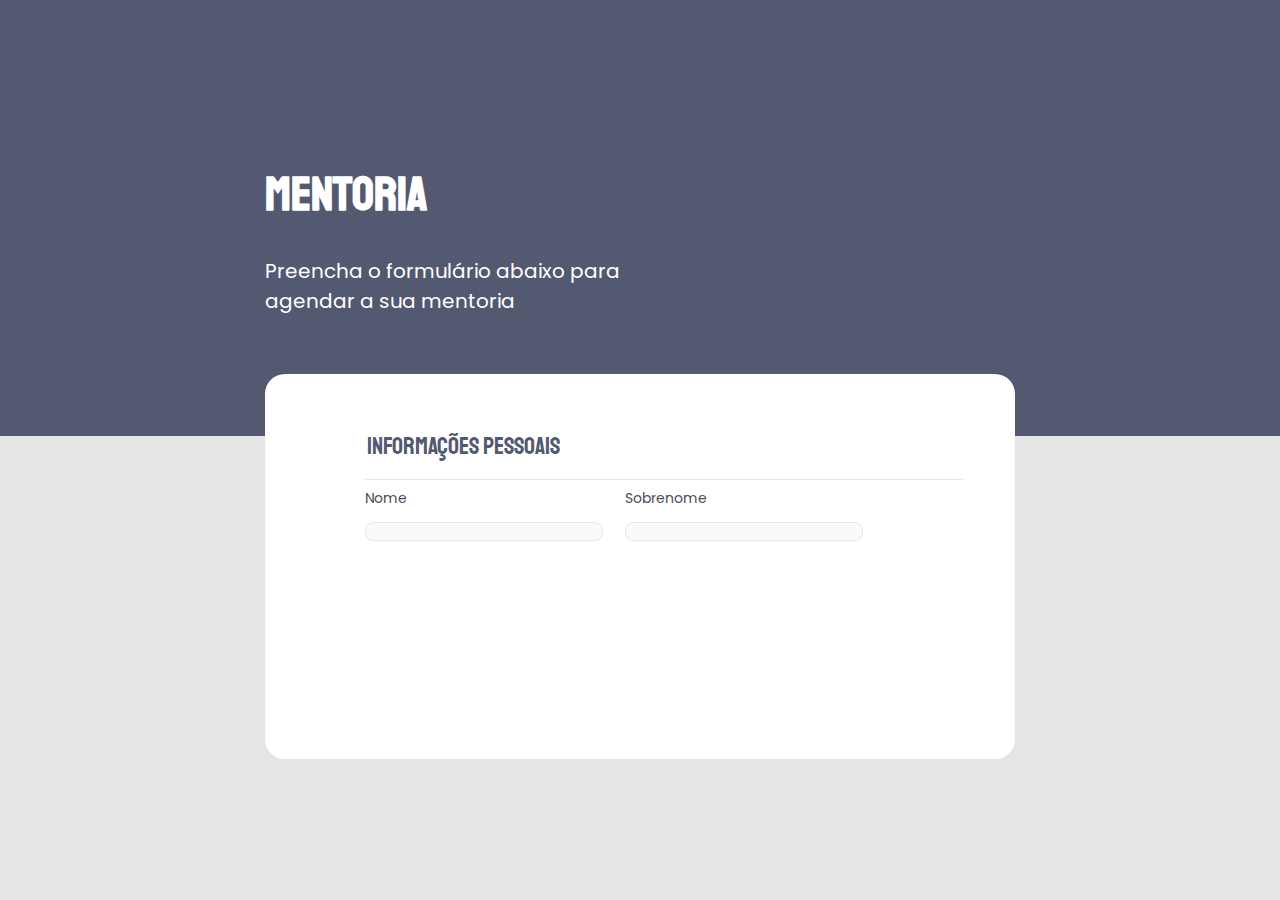
==== desafio-formulario/index.html @ 5db5f25b "add example desafio-formulario" ====
<!DOCTYPE html>
<html lang="en">
<head>
  <meta charset="UTF-8">
  <meta name="viewport" content="width=device-width, initial-scale=1.0">
  <title>Desafio formulário</title>
  <link rel="stylesheet" href="style.css">
  <link rel="preconnect" href="https://fonts.googleapis.com">
  <link rel="preconnect" href="https://fonts.gstatic.com" crossorigin>
  <link href="https://fonts.googleapis.com/css2?family=Poppins&family=Staatliches&display=swap" rel="stylesheet">
  
</head>
<body>
  <div class="page">
    <header>
    <h1>Mentoria</h1>
    <p>Preencha o formulário abaixo para agendar a sua mentoria</p>
  </header>
  <form>
    <fieldset>
      <legend>Informações Pessoais</legend>
      
      <div class="input-formulario">
        <div>
          <label for="name">Nome</label>
          <input type="text" id="name" name="name">
        </div>
        
        <div>
          <label for="lastname">Sobrenome</label>
          <input type="text" id="lastname">
        </div>
        
      </div>
    </fieldset>
  </form>
  </div>
  
</body>
</html>
---- desafio-formulario/style.css ----
body {
  font-family: 'Poppins', sans-serif;

  background: #E5E5E5;
}

body::before {
  content: '';
  width: 100%;
  height: 436px;

  position: absolute;
  top: 0;
  left: 0;
  z-index: -1;
  background: #535971;
}

.page {
  width: 750px;
  margin: auto;
}

header {
  width: 417px;
  margin-top: 164px;
}

header h1 {
  font-family: 'Staatliches', cursive;
  font-size: 48px;
  line-height: 60px;
  color: #FFFFFF;
}

header p {
  font-family:'Poppins';
  font-size: 20px;
  line-height: 30px;

  color: #FFFFFF;
}

form {
  margin-top: 58px;
  background: #FFFFFF;
  border-radius: 20px;
  min-height: 300px;

  padding: 55px 42px 30px 86px;
}
fieldset {
  border: none;
}

fieldset legend {
  font-family: 'Staatliches';
  font-style: normal;
  font-weight: 400;
  font-size: 24px;
  line-height: 34px;

  width: 100%;

  border-bottom: 1px solid #E6E6F0;
  padding-bottom: 16px;

  color: #535971;
}

.input-formulario {
  display: flex;
  gap: 22px;
}

.input-formulario label {
  display: block;
  width: 100%;
  
  font-size: 14px;
  line-height: 24px;
  color: #4E4958;
  margin-bottom: 8px;
}

.input-formulario input {
  background: #FAFAFC;

  border: 1px solid #E6E6F0;
  border-radius: 8px;

  box-sizing: border-box;
  padding-left: 57px;
  
}
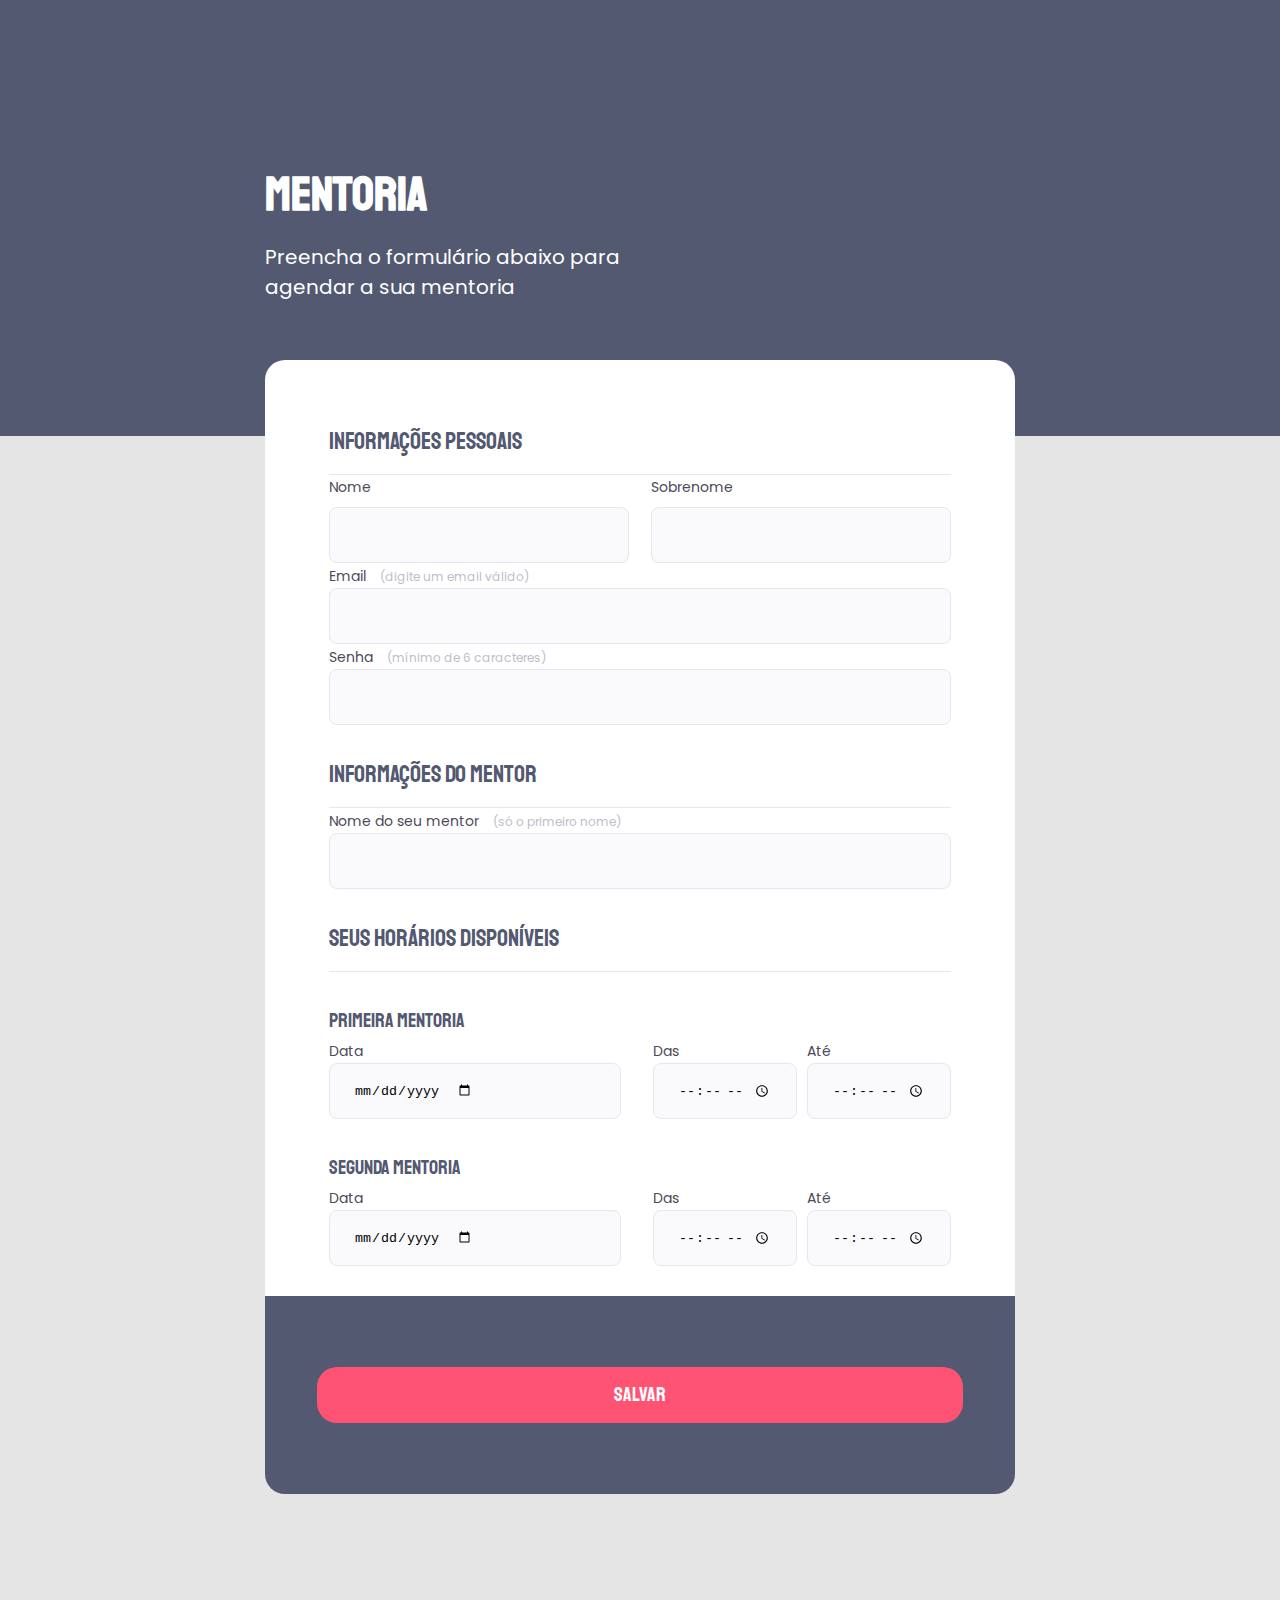
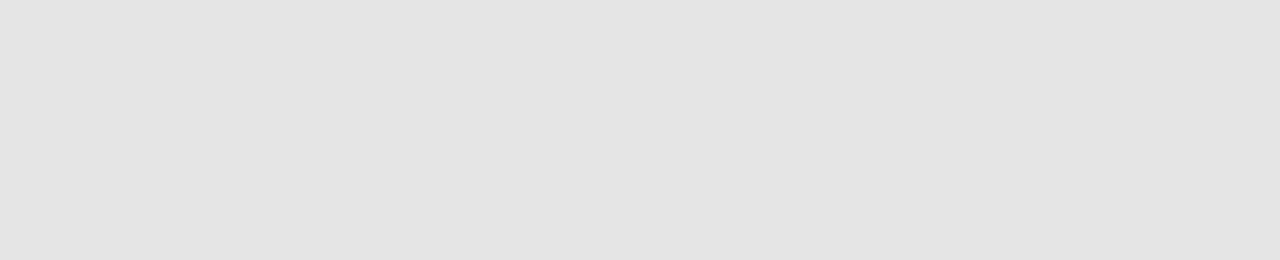
==== commit 0eb5faca: "update structure in index and style" ====
--- a/desafio-formulario/index.html
+++ b/desafio-formulario/index.html
@@ -29,12 +29,83 @@
         <div>
           <label for="lastname">Sobrenome</label>
           <input type="text" id="lastname">
-        </div>
-        
+        </div> 
+      </div>
+
+      <div class="input-form">
+        <label for="event-email">Email <span>(digite um email válido)</span></label>
+        <input type="email" id="event-email">
+      </div>
+
+      <div class="input-form">
+        <label for="password">Senha <span>(mínimo de 6 caracteres)</span></label>
+        <input type="password" id="password" minlength="6">
       </div>
     </fieldset>
+
+    <fieldset>
+      <div class="fieldset-wrapper">
+         <legend>Informações do Mentor</legend> 
+
+         <div class="input-form">
+           <label for="name">Nome do  seu mentor <span>(só o primeiro nome)</span></label>
+           <input type="text" id="name´">
+         </div>
+      </div>
+    </fieldset>
+
+    <fieldset>
+      <div>
+        <legend>Seus horários disponíveis</legend>
+        <h2>Primeira Mentoria</h2>
+
+        <div class="col-3">
+          <div class="input-form">
+            <label for="event-date">Data</label>
+            <input type="date" id="event-date">
+          </div>          
+          
+          <div class="time-conteiner">
+            <div class="input-form">
+              <label for="event-begin">Das</label>
+              <input type="time" id="event-begin">
+            </div>
+  
+            <div class="input-form">
+              <label for="event-end">Até</label>
+              <input type="time" id="event-end">
+            </div>
+          </div>
+        </div>
+
+
+        <h2>Segunda Mentoria</h2>
+        <div class="col-3">
+         
+          <div class="input-form">
+            <label for="event-date">Data</label>
+            <input type="date" id="event-date">
+          </div>          
+          
+          <div class="time-conteiner">
+            <div class="input-form">
+              <label for="event-begin">Das</label>
+              <input type="time" id="event-begin">
+            </div>
+  
+            <div class="input-form">
+              <label for="event-end">Até</label>
+              <input type="time" id="event-end">
+            </div>
+          </div>
+        </div>
+
+      </div>    
+    </fieldset> 
   </form>
-  </div>
-  
+   <footer>
+      <input class="input" type="submit" value="Salvar">
+   </footer>
+  </div> 
 </body>
 </html>--- a/desafio-formulario/style.css
+++ b/desafio-formulario/style.css
@@ -1,3 +1,8 @@
+* {
+  margin: 0;
+  padding: 0;
+  box-sizing: border-box;
+}
 
 body {
   font-family: 'Poppins', sans-serif;
@@ -32,6 +37,8 @@
   font-size: 48px;
   line-height: 60px;
   color: #FFFFFF;
+
+  margin-bottom: 18px;
 }
 
 header p {
@@ -45,10 +52,14 @@
 form {
   margin-top: 58px;
   background: #FFFFFF;
-  border-radius: 20px;
+  border-radius: 20px 20px 0px 0px;
   min-height: 300px;
 
-  padding: 55px 42px 30px 86px;
+  padding: 64px 64px 30px 64px;
+
+  display: flex;
+  flex-direction: column;
+  gap: 32px;
 }
 fieldset {
   border: none;
@@ -89,9 +100,93 @@
 
   border: 1px solid #E6E6F0;
   border-radius: 8px;
-
-  box-sizing: border-box;
-  padding-left: 57px;
-  
+  width: 300px;
+  height: 56px;
 }
 
+.input-form input {
+  display: flex;
+  width: 100%;
+
+  background: #FAFAFC;
+  border: 1px solid #E6E6F0;
+  border-radius: 8px;
+
+  height: 56px;
+  padding: 0 24px;
+}
+
+.input-form label {
+  font-size: 14px;
+  line-height: 24px;
+
+  color: #4E4958;
+
+  margin-bottom: 8px;
+}
+
+.input-form label  span {
+   margin-left: 10px;
+
+   font-size: 12px;
+   line-height: 20px;
+
+   color: #C1BCCC;
+}
+
+h2 {
+  font-family: 'Staatliches';
+  font-style: normal;
+  font-weight: 400;
+
+  font-size: 20px;
+  line-height: 34px;
+  color: #535971;
+
+  padding-top: 32px;
+}
+
+.col-3 {
+  display: flex;
+  gap: 32px;
+}
+
+.col-3 > div:nth-child(1) {
+  width: 100%;
+}
+
+.time-conteiner {
+  display: flex;
+  gap: 10px;
+}
+
+footer {
+  background: #535971;
+
+  display: flex;
+  flex-direction: column;
+
+  padding: 71px 52px;
+
+  margin-bottom: 366px;
+  border-radius: 0 0 20px 20px;
+}
+
+footer .input {
+  height: 56px;
+  background: #FF5374;
+  border: 0;
+  border-radius: 20px;
+
+  font-family: 'Staatliches';
+  font-weight: 400;
+  font-size: 20px;
+  line-height: 26px;
+
+  color: #FFFFFF;
+  padding: 15px;
+}
+
+footer .input:hover {
+  background: #9a2b41;
+}